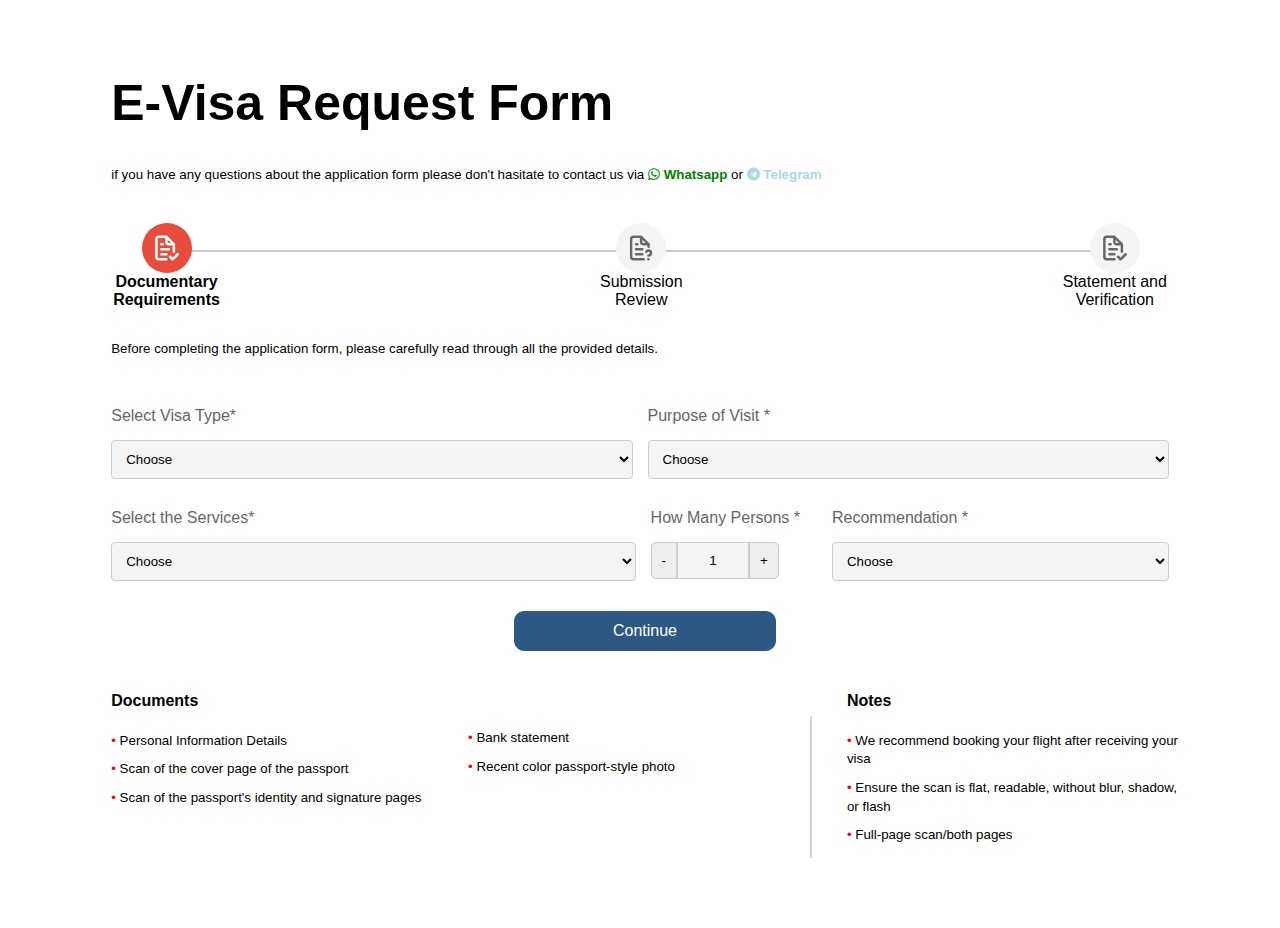
==== index.html @ ecc5c605 "Add files via upload" ====
<!DOCTYPE html>
<html lang="en">

  <head>
    <meta charset="UTF-8" />
    <meta name="viewport" content="width=device-width, initial-scale=1.0" />
    <title>E-Visa Request Form</title>
    <link
      rel="stylesheet"
      href="https://cdnjs.cloudflare.com/ajax/libs/font-awesome/5.15.4/css/all.min.css"
      integrity="sha512-1ycn6IcaQQ40/MKBW2W4Rhis/DbILU74C1vSrLJxCq57o941Ym01SwNsOMqvEBFlcgUa6xLiPY/NS5R+E6ztJQ=="
      crossorigin="anonymous"
      referrerpolicy="no-referrer" />
    <link rel="stylesheet" href="assets/css/main.css" />
  </head>

  <body>
    <div class="container">
      <h1 class="adjustment fs-1">E-Visa Request Form</h1>
      <div class="heading adjustment">
        <small>if you have any questions about the application form please don't
          hasitate to contact us via
          <span class="whatsapp"><i class="fab fa-whatsapp"></i> Whatsapp</span>
          or
          <span class="telegram"><i class="fab fa-telegram"></i> Telegram</span>
        </small>
      </div>
      <div class="progress-container">
        <hr class="progress-line" />
        <ul class="progressbar">
          <li class="active">
            <div class="icon">
              <img src="assets/icons/page1 edit.svg" width="60%" alt="Step 1" />
            </div>
            <strong>Documentary <br />
              Requirements</strong>
          </li>
          <li>
            <div class="icon">
              <img src="assets/icons/file-question-alt.svg" width="60%"
                alt="Step 2" />
            </div>
            Submission <br />
            Review
          </li>
          <li>
            <div class="icon">
              <img src="assets/icons/file-check-alt.svg" width="60%"
                alt="Step 3" />
            </div>
            Statement and <br />
            Verification
          </li>
        </ul>
      </div>
      <div class="heading adjustment my-5">
        <small>Before completing the application form, please carefully read
          through all the provided details.
        </small>
      </div>
      <form action="#" method="post" class="evisa-form">
        <div class="form-row">
          <div class="form-group half-width">
            <label for="Visa">Select Visa Type*</label>
            <select name="Visa" id="Visa">
              <option value>Choose</option>
            </select>
          </div>

          <div class="form-group half-width">
            <label for="persons">Purpose of Visit *</label>
            <select name="purpose" id="purpose">
              <option value>Choose</option>
            </select>
          </div>
        </div>

        <div class="form-row">
          <div class="form-group third-width services-item">
            <label for="service">Select the Services*</label>
            <select name="service" id="service">
              <option value>Choose</option>
              <option value>
                SD 1730SERVIC ofshore Single Entry Visa B211A| IDR2700000 1
                ntinue
              </option>
              <option value>
                EXPRESS 3 DAYS Offshore Single Entry Visa B211A | 4,400,000 IDR
                |USD 282
              </option>
            </select>
          </div>
          <div class="services-persons">
            <div class="form-group third-width number-of-persons">
              <label for="persons">How Many Persons *</label>
              <div class="input-group" style="margin-top: 10px">
                <button type="button" class="input-group-btn decrement-btn">
                  -
                </button>
                <input type="text" name="persons" id="persons"
                  class="form-control number-input" value="1" readonly />
                <button type="button" class="input-group-btn increment-btn">
                  +
                </button>
              </div>
            </div>

            <div class="form-group third-width mt-5 third-form">
              <label for="recommendation">Recommendation *</label>
              <select name="recommendation" id="recommendation">
                <option value>Choose</option>
                <option value>Google</option>
                <option value>Social Network</option>
                <option value>Alex</option>
                <option value>John Bike Shop</option>
              </select>
            </div>
          </div>
        </div>

        <div class="btn">
          <a href="page2.html"> <div class="continue centerr">Continue</div></a>
        </div>
      </form>

      <div class="form-row adjustment">
        <div class="form-group third-width">
          <h4>Documents</h4>
          <small>
            <ul>
              <li>Personal Information Details</li>
              <li>Scan of the cover page of the passport</li>
              <li>Scan of the passport's identity and signature pages</li>
            </ul>
          </small>
        </div>

        <div class="form-group third-width spacing border-right ">
          <small>
            <ul>
              <li>Bank statement</li>
              <li>Recent color passport-style photo</li>
            </ul>
          </small>
        </div>

        <div class="form-group third-width float-right">
          <h4>Notes</h4>
          <small>
            <ul>
              <li>
                We recommend booking your flight after receiving your visa
              </li>
              <li>
                Ensure the scan is flat, readable, without blur, shadow, or
                flash
              </li>
              <li>Full-page scan/both pages</li>
            </ul>
          </small>
        </div>
      </div>
    </div>
  </body>

</html>
---- assets/css/main.css ----
body{font-family:-apple-system,BlinkMacSystemFont,"Segoe UI",Roboto,"Helvetica Neue",Arial,"Noto Sans",sans-serif,"Apple Color Emoji","Segoe UI Emoji","Segoe UI Symbol","Noto Color Emoji";}
.container{width:90%;max-width:1150px;background-color:#fff;padding:20px;margin:20px auto;box-sizing:border-box;}
.evisa-form{background-color:#fff;padding:20px;border-radius:4px;}
.form-row{display:flex;flex-wrap:wrap;margin-bottom:15px;}
.form-group{margin-bottom:15px;flex:1 1 calc(33.333% - 10px);margin-right:15px;}
.form-group:last-child{margin-right:0;}
label{display:block;margin-bottom:5px;color:#666;}
input[type=number],select,input[type=submit]{width:100%;padding:10px;margin-top:5px;border:1px solid #e4e4e4;border-radius:4px;background-color:#f4f4f4;}
input[type=submit]{background-color:#5cb85c;color:white;border:none;cursor:pointer;margin-top:20px;}
.btn{width:20%;display:flex;justify-content:center;margin:0 auto;}
input[type="submit"]{padding:10px;border-radius:4px;border:none;background-color:#2d4ea8;color:white;cursor:pointer;}
@media (max-width:769px){select{height:40px !important;color:black !important;background-color:white !important;}}
.centerr{text-align:center;}
.continue{background-color:#2d5883;padding:10px;border:1px solid #2d5883;width:15em;color:#fff;font-size:1rem;border-radius:10px;cursor:pointer;margin-left:10px;}
@media (max-width:769px){.container{width:100%;padding:0px;}.form-row{flex-direction:column;}.form-group{flex-basis:100%;margin-right:0;margin-bottom:15px;}.form-group.third-width{margin-right:0;margin-bottom:0;}.btn{width:100%;}.input-counter .counter-controls,.number-of-persons .input-group{flex-direction:row !important;}.number-of-persons .number-input,.number-of-persons .input-group-btn{flex:1;}.number-of-persons .number-input{flex-grow:2;}}
.input-counter .counter-controls{display:flex;align-items:center;justify-content:center;border:none;}
.input-counter input[type=number]{text-align:center;border:1px solid #ddd;margin:0;flex-grow:2;border:none;}
.counter-minus,.counter-plus{background-color:#ddd;border:none;padding:5px 10px;cursor:pointer;}
.counter-minus:hover,.counter-plus:hover{background-color:#ccc;border:none;}
.number-of-persons{display:flex;flex-direction:column;}
.number-of-persons .input-group{display:flex;align-items:center;margin-top:5px;}
.number-of-persons .input-group-btn{padding:10px;background-color:#eee;border:1px solid #ccc;cursor:pointer;}
.number-of-persons .input-group-btn:first-of-type{border-radius:5px 0 0 5px;}
.number-of-persons .input-group-btn:last-of-type{border-radius:0 5px 5px 0;}
.number-of-persons .number-input{text-align:center;padding:10px;border:0.5px solid #ccc;width:145px;margin:0;}
.form-row{display:flex;}
.form-group.third-width{flex:1;border-radius:4px;}
.form-group.third-width:last-child{margin-right:0;}
.form-group.third-width ul{list-style:none;padding-left:0;}
.form-group.third-width ul li{margin-bottom:10px;line-height:1.4;}
.form-group.third-width ul li:before{content:'• ';color:red;}
select{width:100%;padding:10px;margin-top:10px;border:1px solid #ccc;border-radius:4px;}
.adjustment{padding-left:20px;}
.spacing{margin-top:-35px;}
@media (min-width:769px){.services-persons{width:49%;display: flex; justify-content: space-between;}.spacing{margin-top:45px;} .fs-1{ font-size: 50px;} }
@media (min-width:769px){.services-item{width: 50%;}.border-right{border-right:2px solid #d6d4d4;border-radius:0px !important;}.float-right{margin-left:20px;}}
.progress-container{width:96%;margin:0 auto;position:relative; margin-top: 25px;}
.progress-line{border:none;height:2px;background-color:#ccc;position:absolute;top:35%;left:0;right:0;z-index:1;transform:translateY(-50%);width:92%;}
.progressbar{list-style:none;padding:0;display:flex;justify-content:space-between;margin:0;padding-top:15px;}
.whatsapp{font-weight:bold;color:green;}
.telegram{color:lightblue;font-weight:bold;}
.progressbar li{position:relative;text-align:center;z-index:2;}
.progressbar li .icon{width:50px;height:50px;border-radius:50%;background-color:#f4f4f4;display:flex;align-items:center;justify-content:center;margin:0 auto;position:relative;z-index:3;}
.progressbar li.active .icon{background-color:#e74c3c;}
.progressbar li span{display:block;margin-top:8px;color:#333;font-size:14px;}
@media (max-width:769px){.fs-1{font-size: 35px;} .number-of-persons{ margin-top: 30px;} .mt-5{margin-top: 30px;}.progress-line{top:30%;width:80%;} .progress-container{width:92%;}} .my-5{ margin: 30px 0px;}
.number-input{background-color: #f4f4f4; max-width: 50px;}
a{text-decoration: none;}
@media (min-width:1160px){ .third-form{min-width: 65% !important;}}
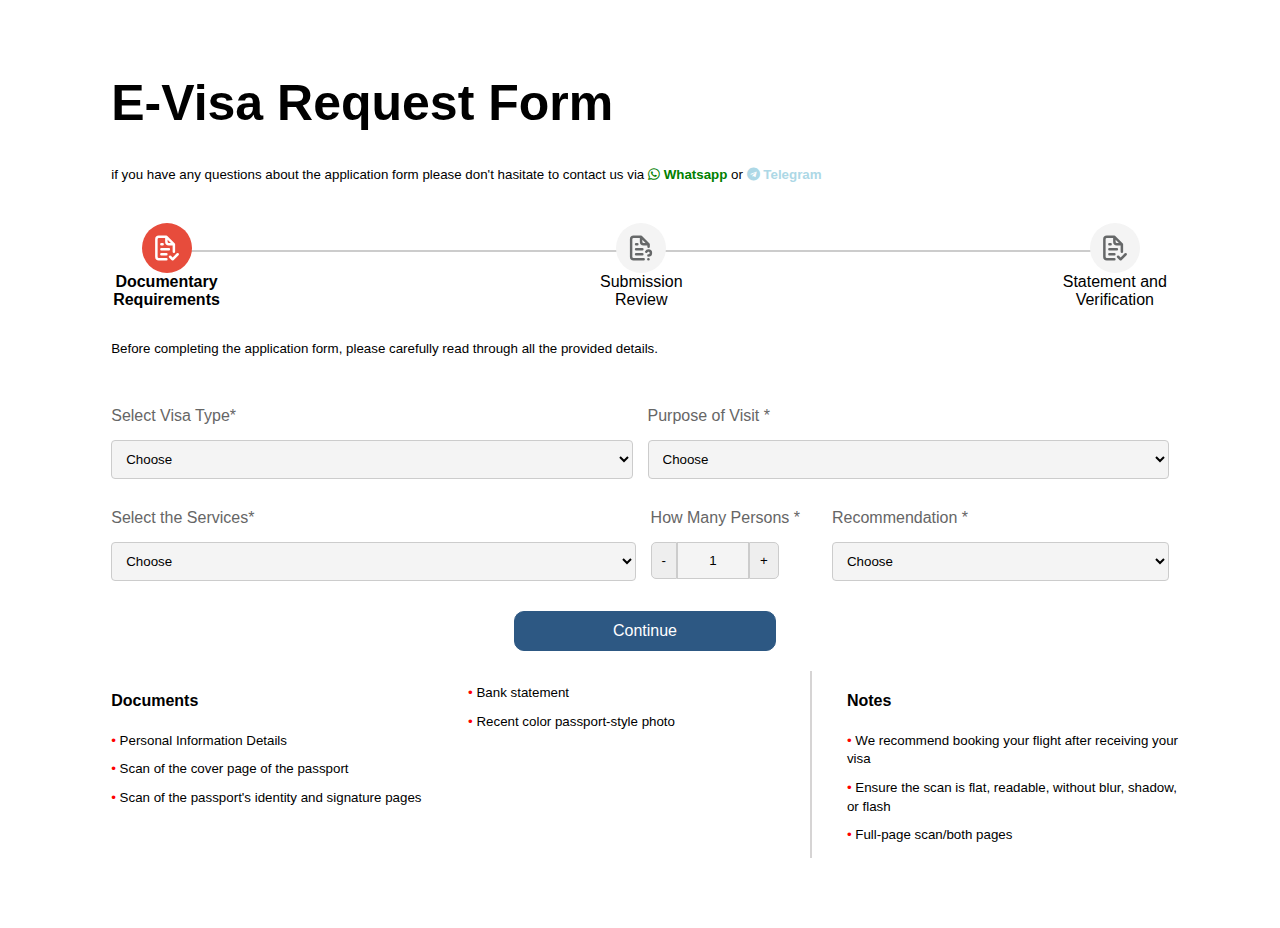
==== commit d66f1a06: "Update index.html" ====
--- a/index.html
+++ b/index.html
@@ -135,7 +135,7 @@
           </small>
         </div>
 
-        <div class="form-group third-width spacing border-right ">
+        <div class="form-group third-width mt-mobile-2 border-right ">
           <small>
             <ul>
               <li>Bank statement</li>
@@ -163,4 +163,4 @@
     </div>
   </body>
 
-</html>+</html>
